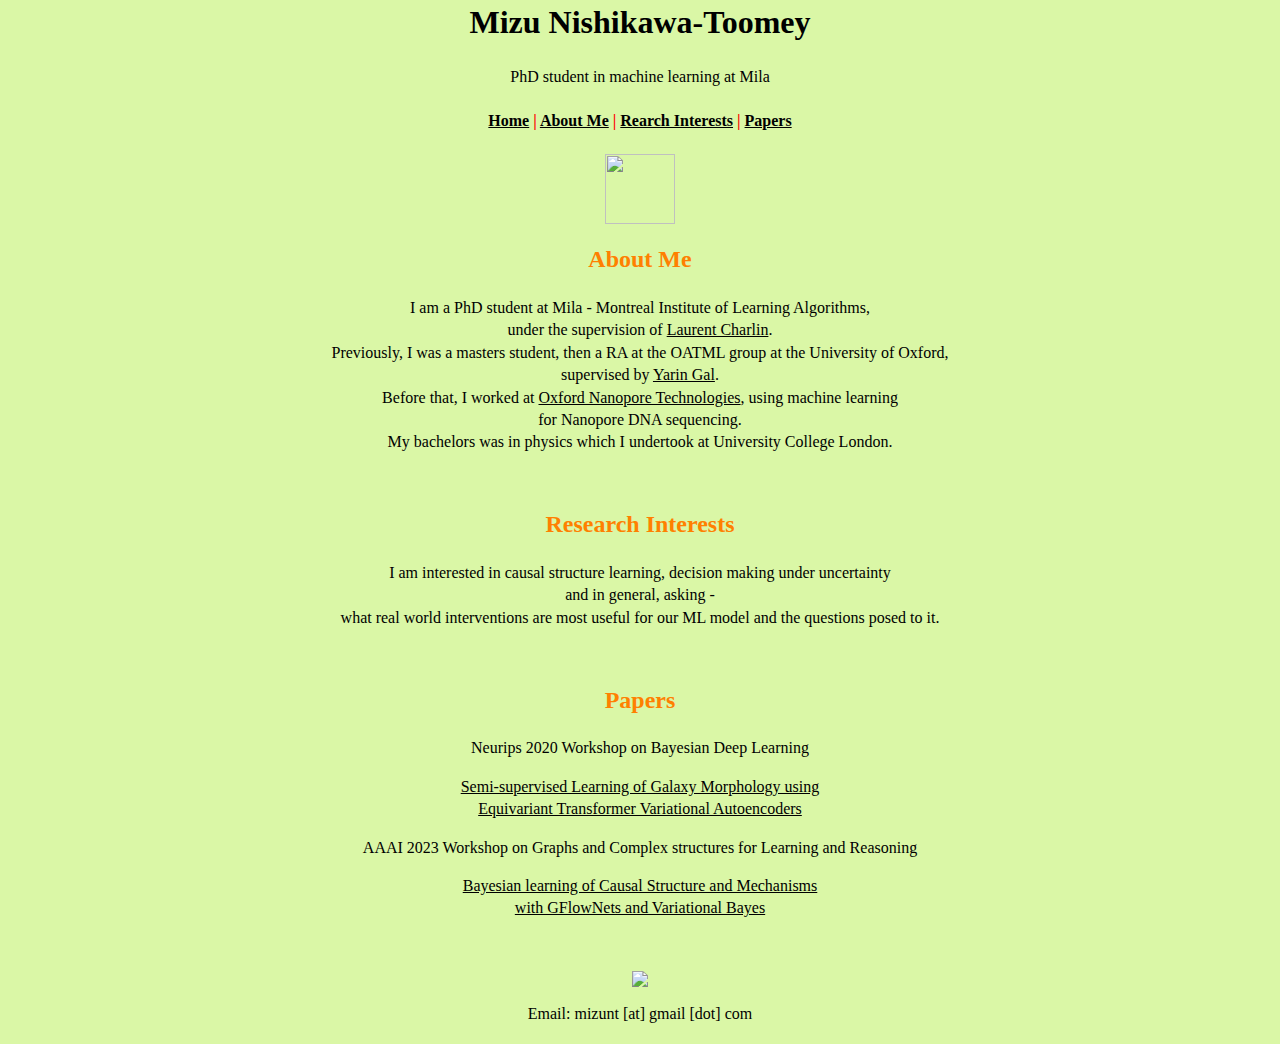
==== index.html @ 35fa01fc "minor changes" ====
<head>
</head>
<title>miz-world</title>
<link rel="stylesheet" href="styles.css">
<body class="center bg2 max">
<div id="main">
<h1> Mizu Nishikawa-Toomey</h1>
<div id="home">
<p> PhD student in machine learning at Mila</p>
<h4><a href="#home">Home</a> <span class="line">|</span>
<a href="#about">About Me</a> <span class="line">|</span>
<a href="#research">Rearch Interests</a> <span class="line">|</span>
<a href="#papers">Papers</a></h4>
</div>
<img src="https://i.imgur.com/S51A0fn.jpg" width="70" height="70"> 
<h2>About Me</h2>


<p>I am a PhD student at Mila - Montreal Institute of Learning Algorithms, <br>  
under the supervision of <a href="http://www.cs.toronto.edu/~lcharlin/">Laurent Charlin</a>. <br>
Previously, I was a masters student, then a RA at the OATML group at the University of Oxford,<br>
supervised by <a href="https://oatml.cs.ox.ac.uk/members.html">Yarin Gal</a>. <br>
Before that, I worked at <a href="https://en.wikipedia.org/wiki/Oxford_Nanopore_Technologies"> Oxford Nanopore Technologies</a>, using machine learning <br>
for Nanopore DNA sequencing. <br>
My bachelors was in physics which I undertook at University College London. <br>
</p>


<p class="spaced-para">
</p>

<h2 id="research">Research Interests</h2>
<p>I am interested in causal structure learning, decision making under uncertainty <br>
and in general, asking -<br>
what real world interventions are most useful for our ML model and the questions posed to it. <br></p>
<p class="spaced-para">
</p>
<h2 id="papers">Papers</h2>
<p> Neurips 2020 Workshop on Bayesian Deep Learning </p>

<p> </p>
<a href="https://arxiv.org/abs/2011.08714">Semi-supervised Learning of Galaxy Morphology using <br> Equivariant Transformer Variational Autoencoders </a> 
<p> AAAI 2023 Workshop on Graphs and Complex structures for Learning and Reasoning</p>


<a href="https://arxiv.org/abs/2211.02763"> Bayesian learning of Causal Structure and Mechanisms <br>with GFlowNets and Variational Bayes </a></br>
<p class="spaced-para">
</p>
</div>

<span><img src="https://i.imgur.com/N24T9nl.gif"></span>

<p class="spaced-para">
Email: mizunt [at] gmail [dot] com
</p>
</body>
---- styles.css ----
html, body{
	-webkit-font-smoothing:antialiased;
	font-family: serif;
	line-height:1.4;
	margin:0 auto;
	width:100%;
	height: 100%;
  background-color:#DAF7A6;
}
.center{
	text-align: center;
}
.intro{
	font-size:4em;
}
.max { 
    display: block;
    width: 860px;
    word-wrap: break-word;
}
.spaced-para {
     padding-bottom: 0.5cm;
  }
a{
	color: #000000;
}
#wm-ipp #wm-ipp-inside {
  margin: 0 6px;
  border:5px solid #000;
  border-top:none;
  background-color:rgba(255,255,255,0.9);
  -moz-box-shadow:1px 1px 4px #333;
  -webkit-box-shadow:1px 1px 4px #333;
  box-shadow:1px 1px 4px #333;
  border-radius:0 0 8px 8px;
}
.container {
    width: 1000px;
    height: 100%;
    border: 2px solid black;
    box-sizing: border-box;
}
h1, h3, p, a {
  color: black;
}
h2 {
  color: #ff8000;
}
span.line{
  color: red;
}
.cursor{
    cursor: url(https://i.imgur.com/RUE567I.gif), auto;
}

.box{border-width:3px; border-style:solid; border-color:#FF0000; padding: 1em;}


/* @group Blink */
.blink {
	-webkit-animation: blink .75s linear infinite;
	-moz-animation: blink .75s linear infinite;
	-ms-animation: blink .75s linear infinite;
	-o-animation: blink .75s linear infinite;
	 animation: blink .75s linear infinite;
}
@-webkit-keyframes blink {
	0% { opacity: 1; }
	50% { opacity: 1; }
	50.01% { opacity: 0; }
	100% { opacity: 0; }
}
@-moz-keyframes blink {
	0% { opacity: 1; }
	50% { opacity: 1; }
	50.01% { opacity: 0; }
	100% { opacity: 0; }
}
@-ms-keyframes blink {
	0% { opacity: 1; }
	50% { opacity: 1; }
	50.01% { opacity: 0; }
	100% { opacity: 0; }
}
@-o-keyframes blink {
	0% { opacity: 1; }
	50% { opacity: 1; }
	50.01% { opacity: 0; }
	100% { opacity: 0; }
}
@keyframes blink {
	0% { opacity: 1; }
	50% { opacity: 1; }
	50.01% { opacity: 0; }
	100% { opacity: 0; }
}
/* @end */

/*for footer*/
#main{
	min-height: 90vh;
}
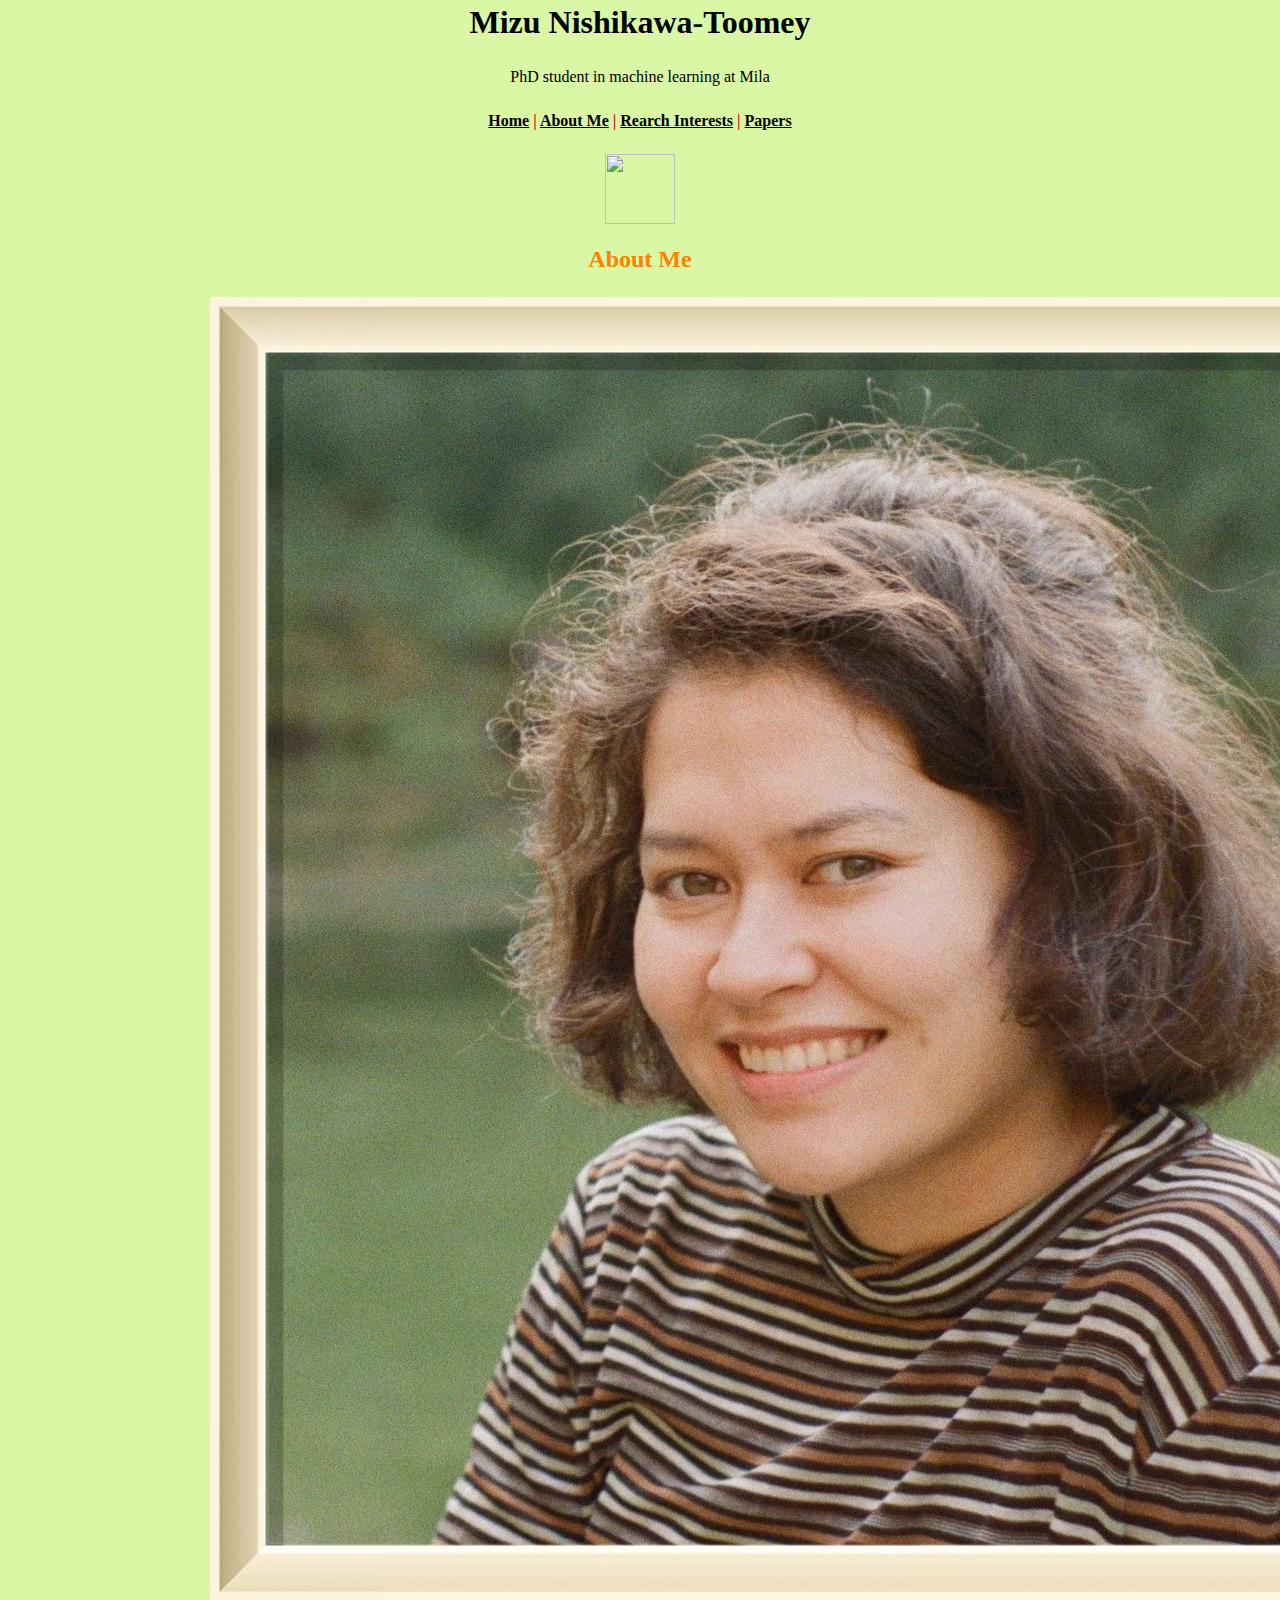
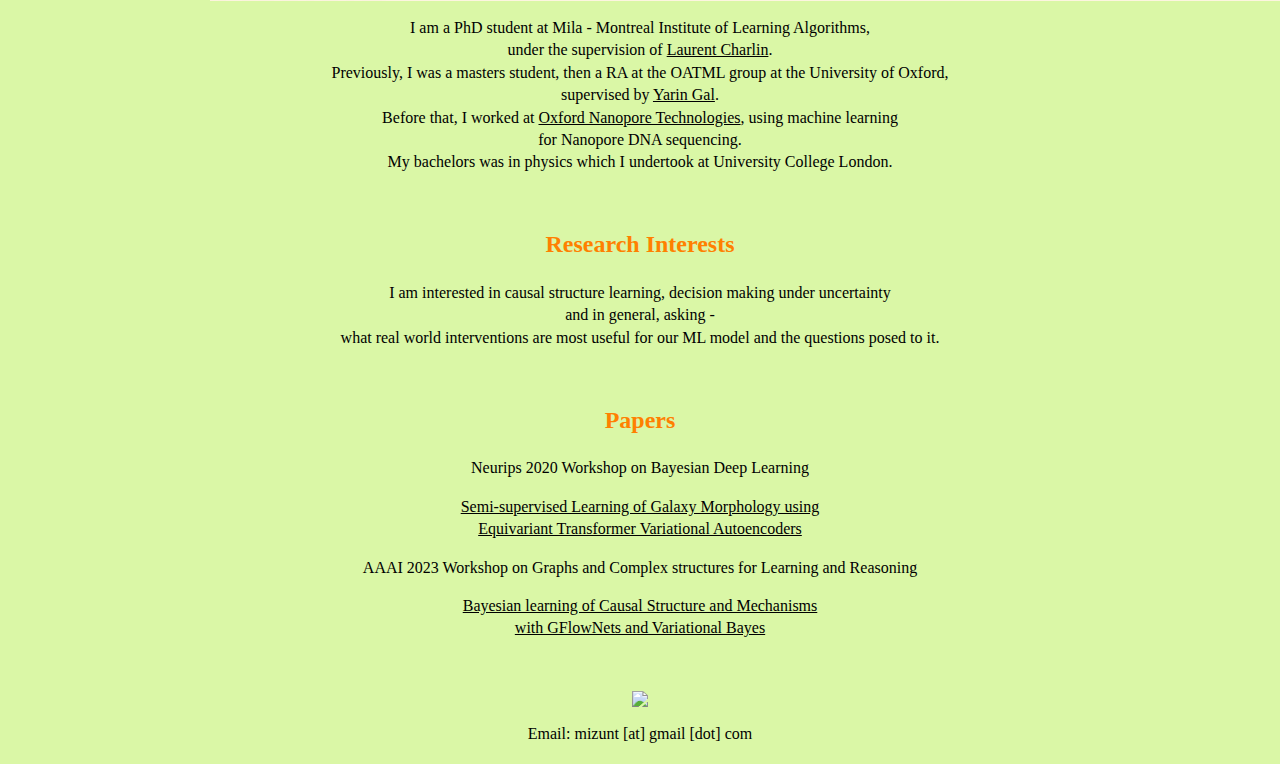
==== commit 251bea54: "trying to add image" ====
--- a/index.html
+++ b/index.html
@@ -14,6 +14,8 @@
 </div>
 <img src="https://i.imgur.com/S51A0fn.jpg" width="70" height="70"> 
 <h2>About Me</h2>
+
+<img src="/docs/assets/iCNDkuA.jpeg" alt='hi'>
 
 
 <p>I am a PhD student at Mila - Montreal Institute of Learning Algorithms, <br>  
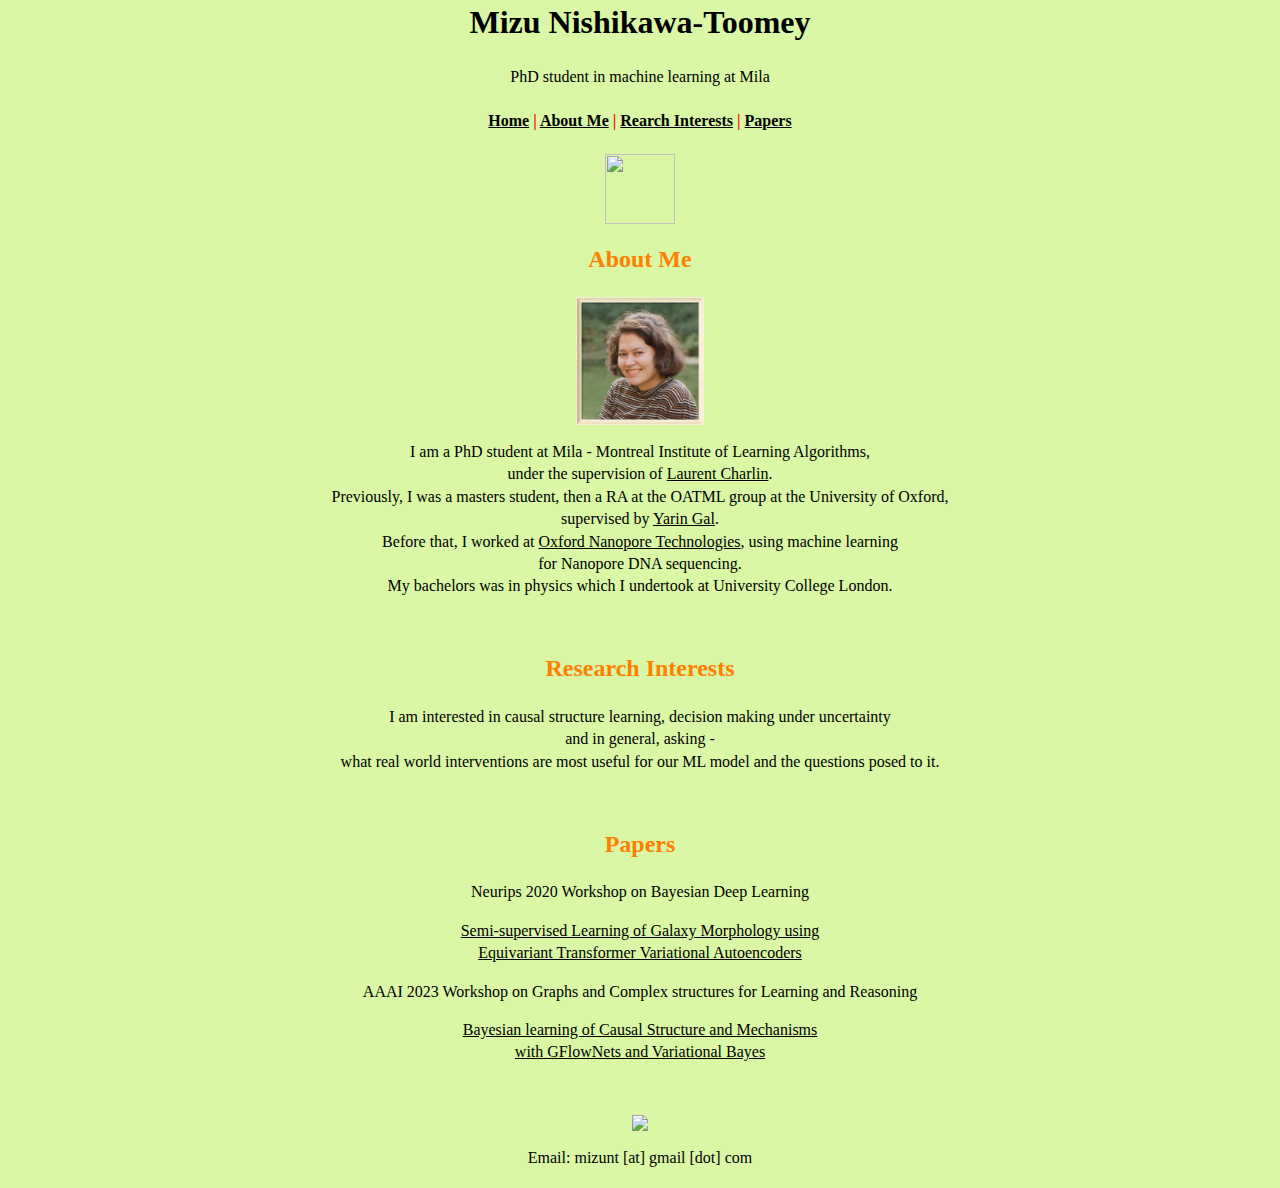
==== commit 742bbd66: "trying to add image" ====
--- a/index.html
+++ b/index.html
@@ -15,7 +15,7 @@
 <img src="https://i.imgur.com/S51A0fn.jpg" width="70" height="70"> 
 <h2>About Me</h2>
 
-<img src="/docs/assets/iCNDkuA.jpeg" alt='hi'>
+<img src="/docs/assets/iCNDkuA.jpeg" width="128" height="128">
 
 
 <p>I am a PhD student at Mila - Montreal Institute of Learning Algorithms, <br>  
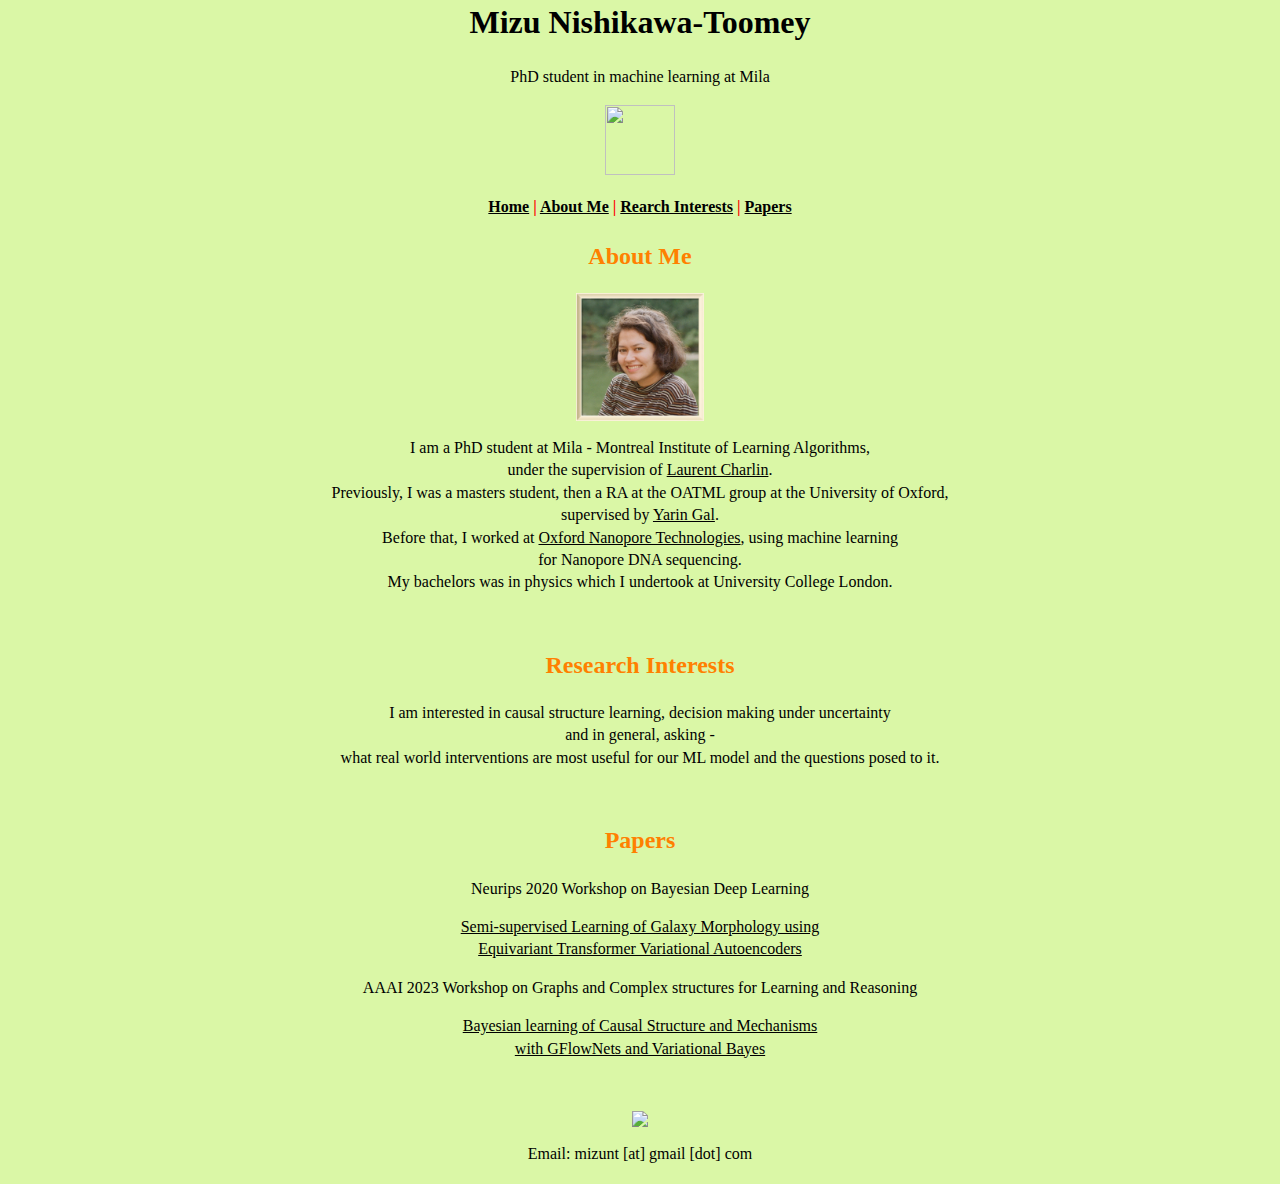
==== commit acba4bcf: "changed location of images" ====
--- a/index.html
+++ b/index.html
@@ -7,12 +7,13 @@
 <h1> Mizu Nishikawa-Toomey</h1>
 <div id="home">
 <p> PhD student in machine learning at Mila</p>
+<img src="https://i.imgur.com/S51A0fn.jpg" width="70" height="70"> 
 <h4><a href="#home">Home</a> <span class="line">|</span>
 <a href="#about">About Me</a> <span class="line">|</span>
 <a href="#research">Rearch Interests</a> <span class="line">|</span>
 <a href="#papers">Papers</a></h4>
 </div>
-<img src="https://i.imgur.com/S51A0fn.jpg" width="70" height="70"> 
+
 <h2>About Me</h2>
 
 <img src="/docs/assets/iCNDkuA.jpeg" width="128" height="128">
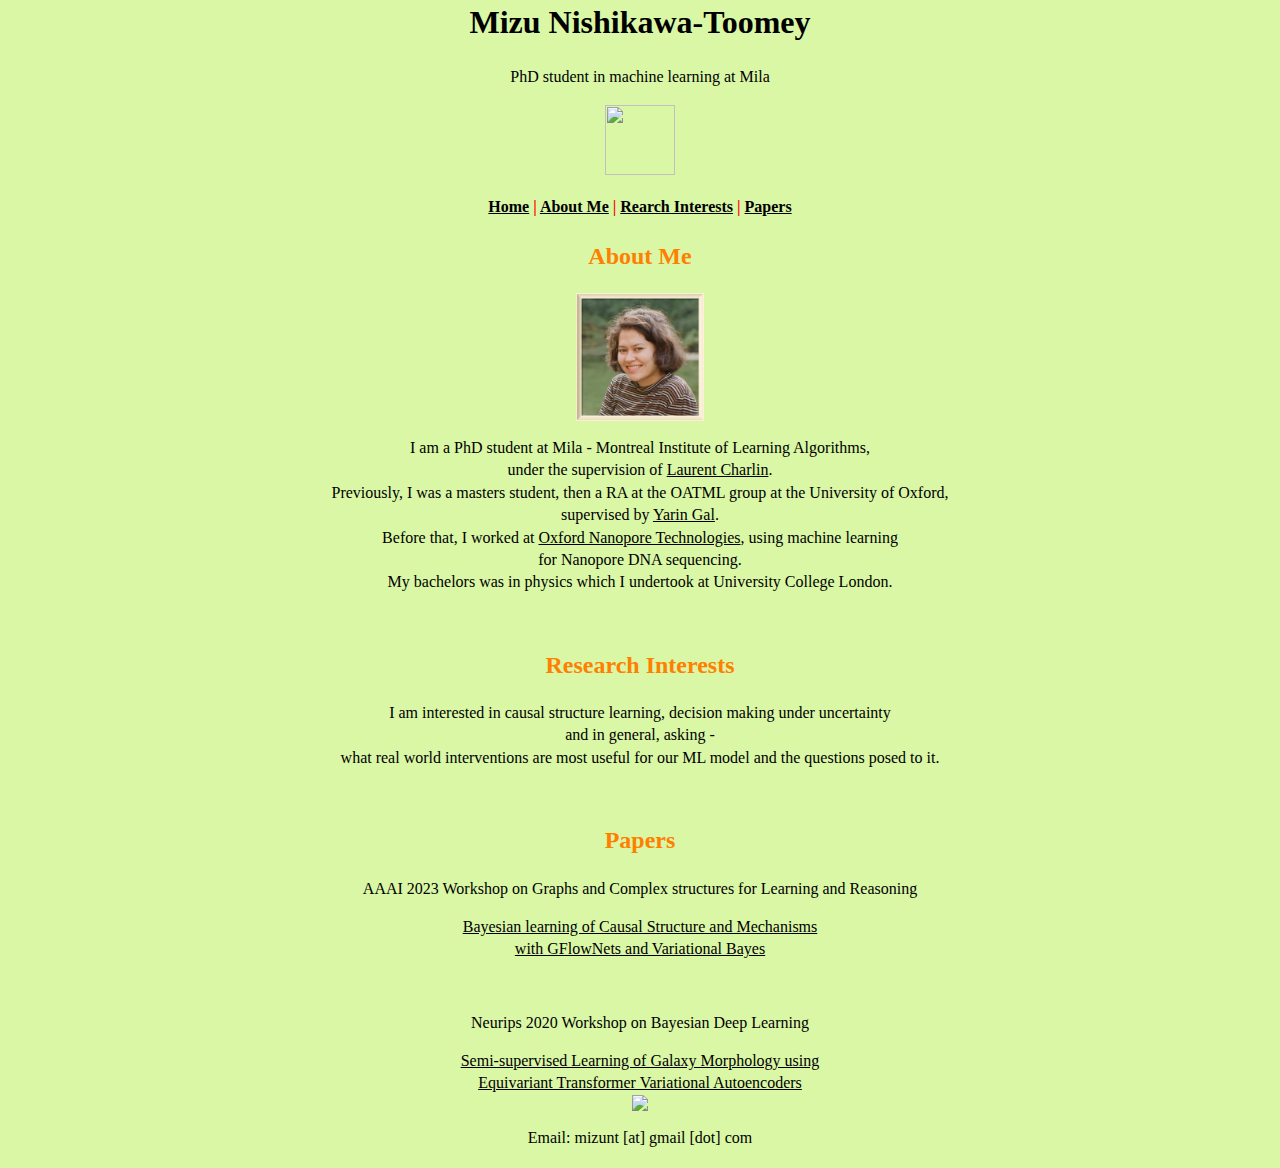
==== commit c598fdb0: "changed order of paper" ====
--- a/index.html
+++ b/index.html
@@ -39,16 +39,19 @@
 <p class="spaced-para">
 </p>
 <h2 id="papers">Papers</h2>
-<p> Neurips 2020 Workshop on Bayesian Deep Learning </p>
-
-<p> </p>
-<a href="https://arxiv.org/abs/2011.08714">Semi-supervised Learning of Galaxy Morphology using <br> Equivariant Transformer Variational Autoencoders </a> 
 <p> AAAI 2023 Workshop on Graphs and Complex structures for Learning and Reasoning</p>
 
 
 <a href="https://arxiv.org/abs/2211.02763"> Bayesian learning of Causal Structure and Mechanisms <br>with GFlowNets and Variational Bayes </a></br>
 <p class="spaced-para">
 </p>
+
+<p> Neurips 2020 Workshop on Bayesian Deep Learning </p>
+
+<p> </p>
+<a href="https://arxiv.org/abs/2011.08714">Semi-supervised Learning of Galaxy Morphology using <br> Equivariant Transformer Variational Autoencoders </a> 
+
+
 </div>
 
 <span><img src="https://i.imgur.com/N24T9nl.gif"></span>
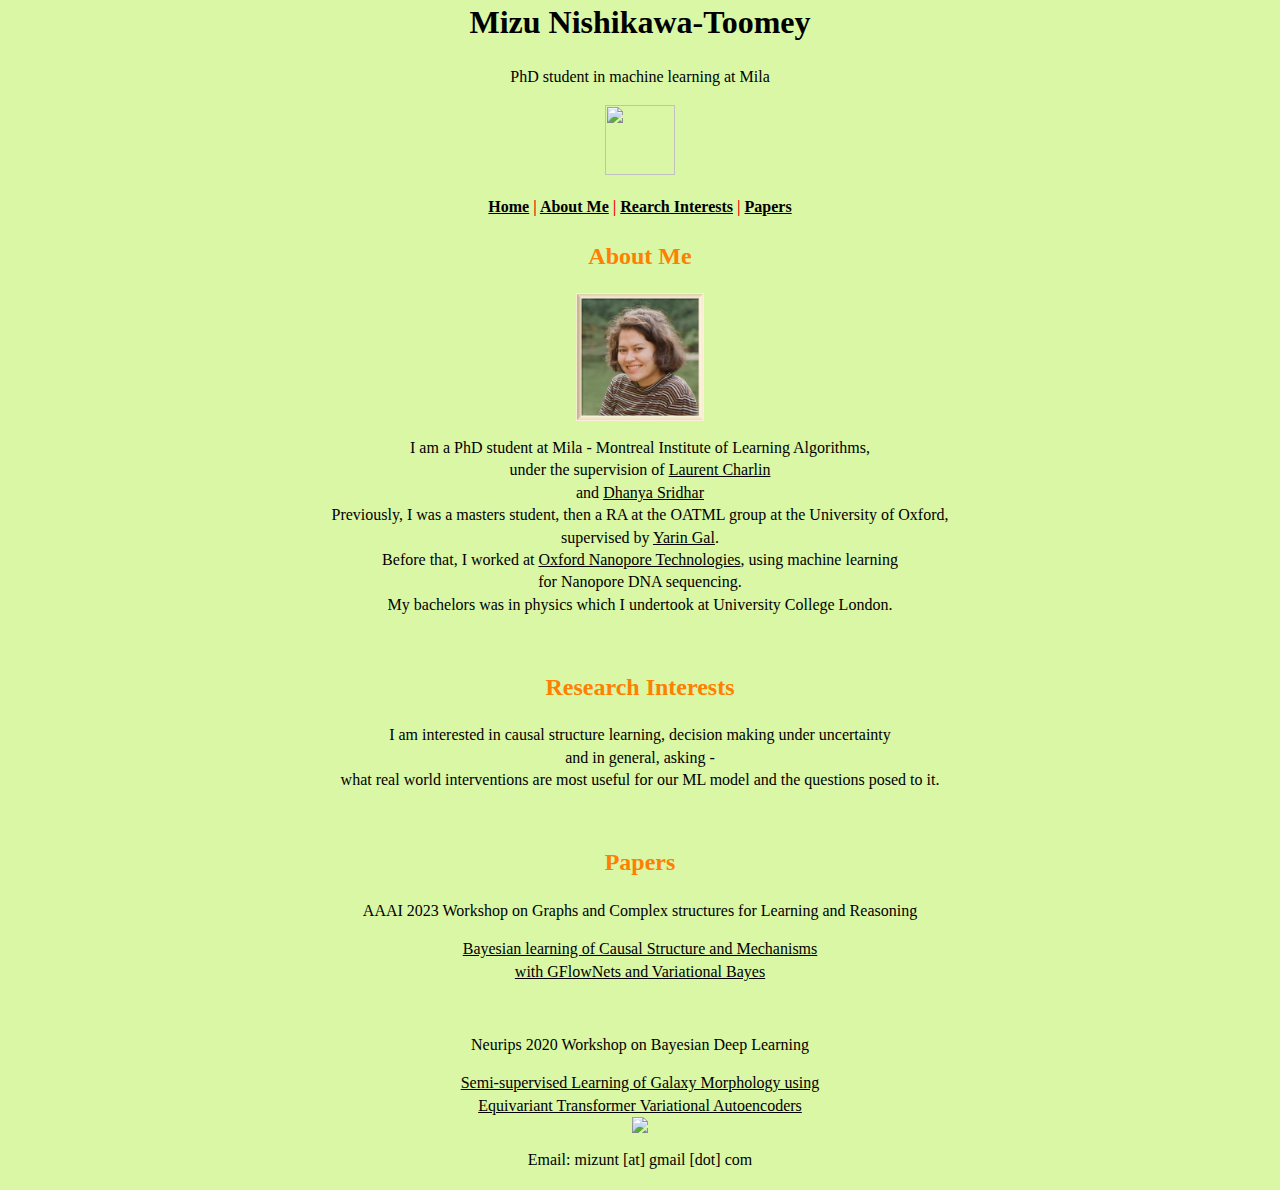
==== commit dd797d9f: "added co advisor" ====
--- a/index.html
+++ b/index.html
@@ -20,7 +20,8 @@
 
 
 <p>I am a PhD student at Mila - Montreal Institute of Learning Algorithms, <br>  
-under the supervision of <a href="http://www.cs.toronto.edu/~lcharlin/">Laurent Charlin</a>. <br>
+under the supervision of <a href="http://www.cs.toronto.edu/~lcharlin/">Laurent Charlin</a> <br>
+and <a href=https://www.dsridhar.com/>Dhanya Sridhar</a> <br>
 Previously, I was a masters student, then a RA at the OATML group at the University of Oxford,<br>
 supervised by <a href="https://oatml.cs.ox.ac.uk/members.html">Yarin Gal</a>. <br>
 Before that, I worked at <a href="https://en.wikipedia.org/wiki/Oxford_Nanopore_Technologies"> Oxford Nanopore Technologies</a>, using machine learning <br>
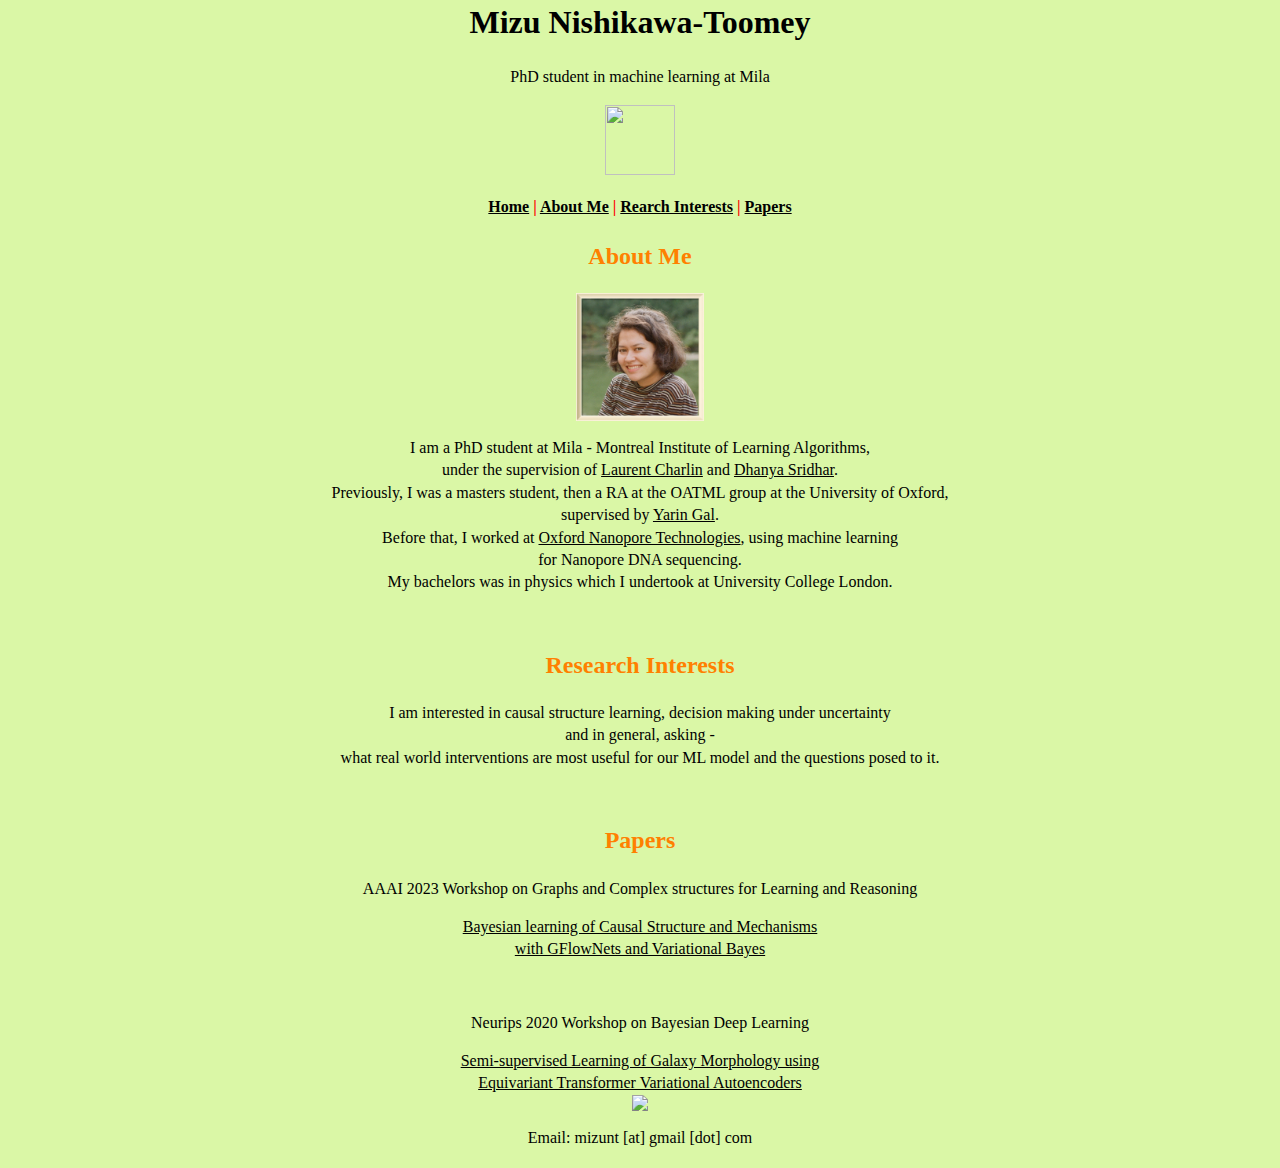
==== commit 9a8a2e88: "changed lines" ====
--- a/index.html
+++ b/index.html
@@ -20,8 +20,8 @@
 
 
 <p>I am a PhD student at Mila - Montreal Institute of Learning Algorithms, <br>  
-under the supervision of <a href="http://www.cs.toronto.edu/~lcharlin/">Laurent Charlin</a> <br>
-and <a href=https://www.dsridhar.com/>Dhanya Sridhar</a> <br>
+under the supervision of <a href="http://www.cs.toronto.edu/~lcharlin/">Laurent Charlin</a>
+and <a href=https://www.dsridhar.com/>Dhanya Sridhar</a>. <br>
 Previously, I was a masters student, then a RA at the OATML group at the University of Oxford,<br>
 supervised by <a href="https://oatml.cs.ox.ac.uk/members.html">Yarin Gal</a>. <br>
 Before that, I worked at <a href="https://en.wikipedia.org/wiki/Oxford_Nanopore_Technologies"> Oxford Nanopore Technologies</a>, using machine learning <br>
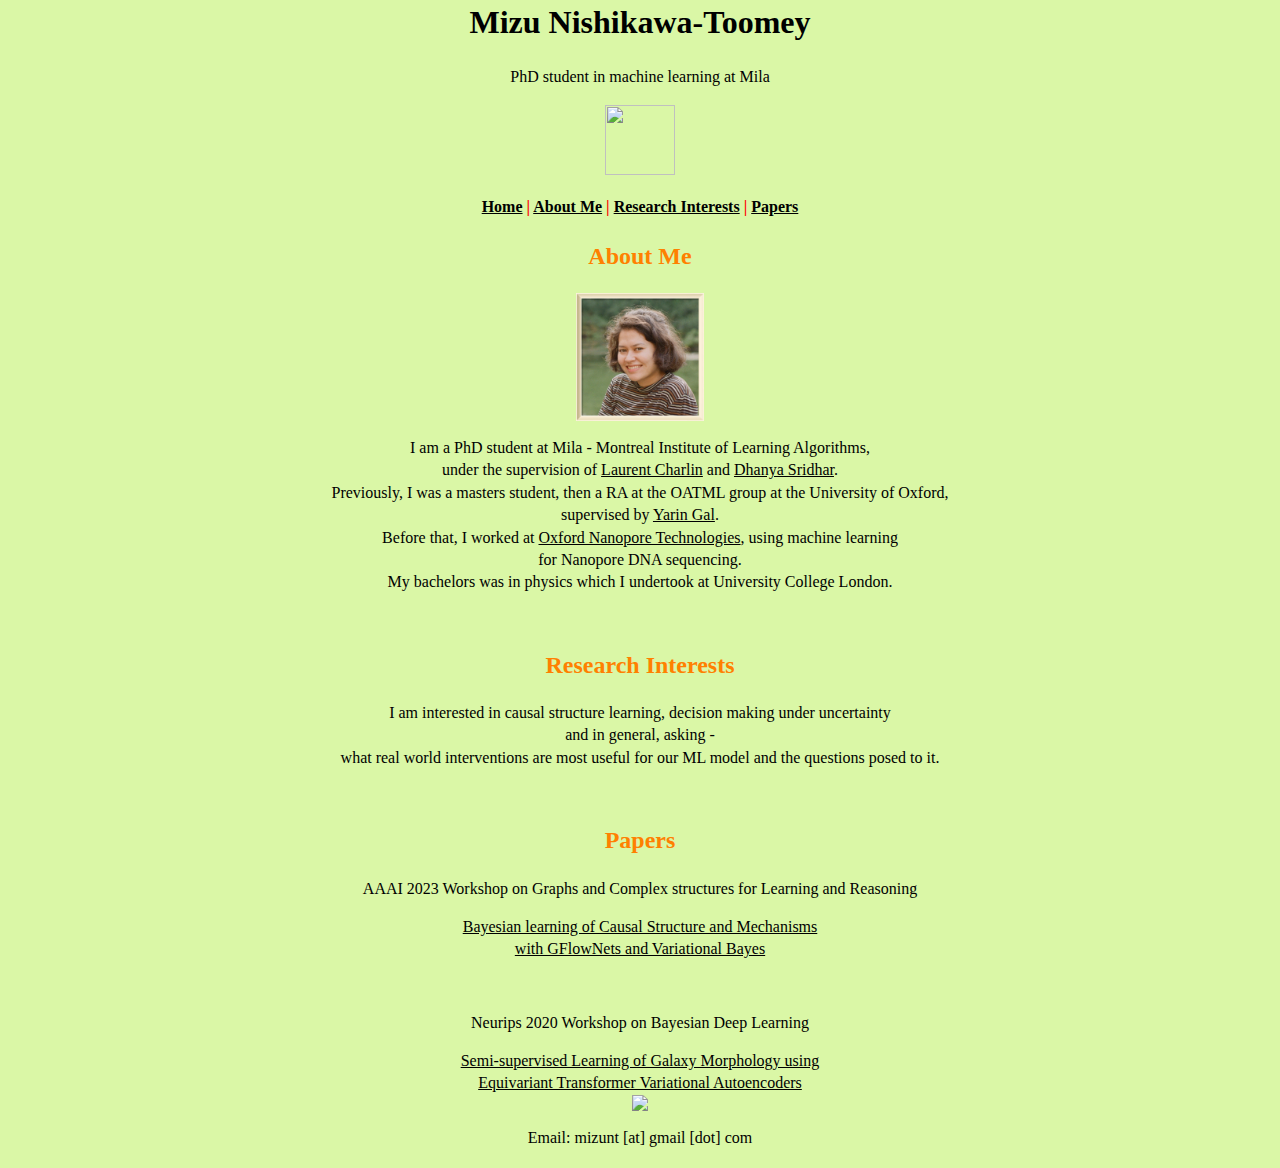
==== commit d3aa9c57: "typo" ====
--- a/index.html
+++ b/index.html
@@ -10,7 +10,7 @@
 <img src="https://i.imgur.com/S51A0fn.jpg" width="70" height="70"> 
 <h4><a href="#home">Home</a> <span class="line">|</span>
 <a href="#about">About Me</a> <span class="line">|</span>
-<a href="#research">Rearch Interests</a> <span class="line">|</span>
+<a href="#research">Research Interests</a> <span class="line">|</span>
 <a href="#papers">Papers</a></h4>
 </div>
 
